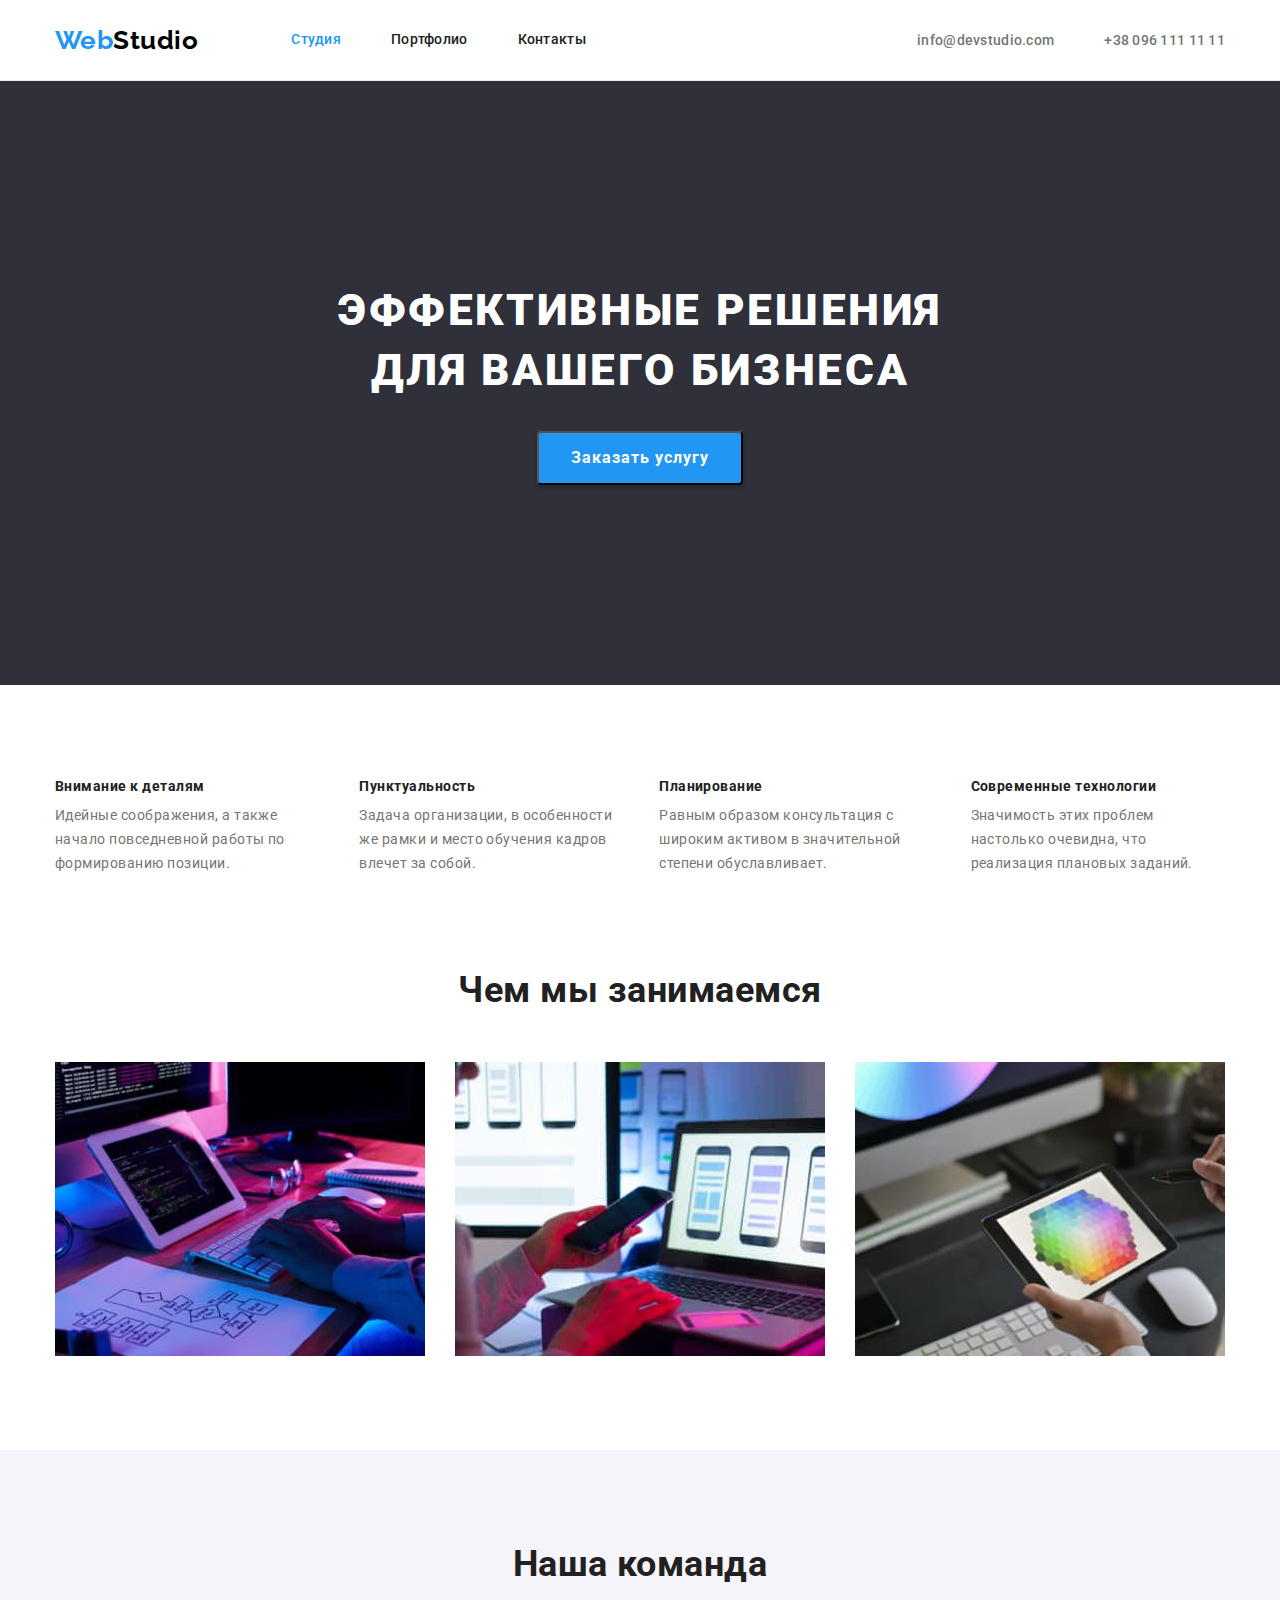
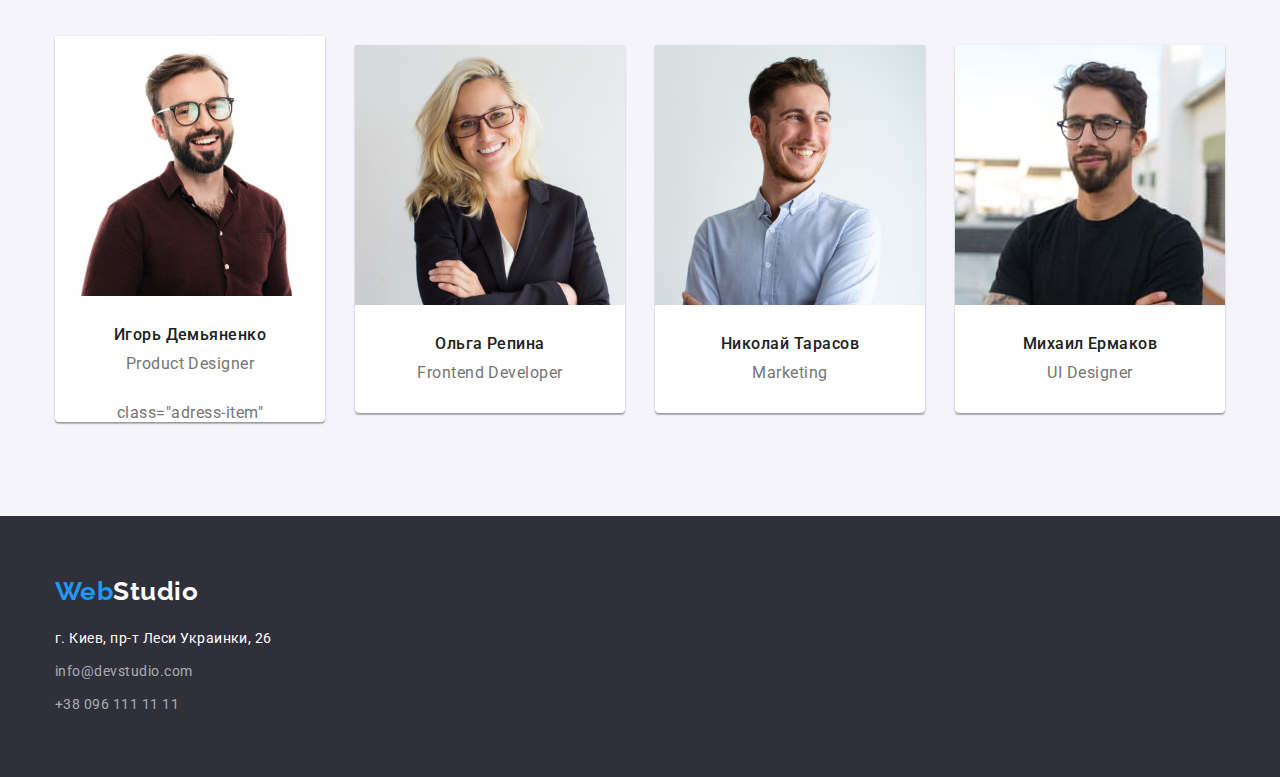
==== index.html @ 7dc01832 "Add files via upload" ====
<!DOCTYPE html>
<html lang="ru">
<head>
    <meta charset="UTF-8">
    <meta http-equiv="X-UA-Compatible" content="IE=edge">
    <meta name="viewport" content="width=device-width, initial-scale=1.0">
    <title>Студия</title>
    <link href="https://fonts.googleapis.com/css2?family=Raleway:wght@700&family=Roboto:wght@400;500;700;900&display=swap"
        rel="stylesheet">
        <link rel="stylesheet" href="https://cdnjs.cloudflare.com/ajax/libs/modern-normalize/1.1.0/modern-normalize.min.css">
         <link rel="stylesheet" href="./css/styles.css">



</head>

<body>
    <!--шапка-->
    <header class="header" >
      <div class="container flexbox">   
        <a href="./index.html" lang="en" class="logo"><span class="logo-first-part">Web</span>Studio</a>
    
        <nav class="navigation">
            <ul class="site-nav ">
                <li class="item" ><a class="site-nav-link current" href="./index.html">Студия</a></li>
                <li class="item" ><a class="site-nav-link" href="./portfolio/portfolio.html">Портфолио</a></li>
                <li class="item" ><a class="site-nav-link" href="">Контакты</a></li>
            </ul>
        </nav>
    
       
            <ul class="auth-nav">
                <li class="item"><a class="auth-nav-link" href="mailto:info@devstudio.com">info@devstudio.com</a></li>
                <li class="item"><a class="auth-nav-link" href="tel:+380961111111">+38 096 111 11 11</a></li>
            </ul>
    </div>
    
    
    </header>
   
    <main>
    <!--1секція-->
<section class="hero">
<div class="container">
<h1 class="hero-title">Эффективные решения для вашего бизнеса</h1>
<button type="button" class="button">Заказать услугу</button>
</div>
</section>

<!--особливості-->
<section class="feature-section section">
    <div class="container">
    <h2 class="section-title visuallyhidden">Особенности</h2>
    <ul class="feature-list">
        <li class="feature-item">
            <h3 class="feature-title">Внимание к деталям</h3>
            <p class="feature-text">Идейные соображения, а также начало повседневной работы по формированию позиции.</p>
        </li>
        <li class="feature-item">
            <h3 class="feature-title">Пунктуальность</h3>
            <p class="feature-text">Задача организации, в особенности же рамки и место обучения кадров влечет за собой.</p>
        </li>
        <li class="feature-item">
            <h3 class="feature-title">Планирование</h3>
            <p class="feature-text">Равным образом консультация с широким активом в значительной степени обуславливает.</p>
        </li>
        <li class="feature-item">
            <h3 class="feature-title">Современные технологии</h3>
            <p class="feature-text">Значимость этих проблем настолько очевидна, что реализация плановых заданий.</p>
        </li>
    </ul>
    </div>
</section>

<!--чим займаємось-->
<section class="section-work section">
    <div class="container">
    <h2 class="section-title">Чем мы занимаемся</h2>
    <ul class="work-list">
        <li class="work-item" ><img width="370"  src="./images/img1.jpg" alt="На столе записка алгоритма,клавиатура и планшет"></li>
        <li class="work-item" ><img width="370" src="./images/img2.jpg" alt="Человек использует сматфон и ноутбук"></li>
        <li class="work-item" ><img width="370" src="./images/img3.jpg" alt="Человек использует планшет на котором размещенна палитра цветов"></li>
    </ul>
    </div>
</section>
<!--наша команда-->
<section class="our-team section">
<div class="container">
    <h2 class="section-title">Наша команда</h2>
    <ul class="team-list">
        <li class="team-item">
            
            <img width="270" src="./images/team1.jpg" alt="Игорь Демьяненко">
           <div class="team-card">
                <h3 class="teammates-name">Игорь Демьяненко</h3>
                <p lang="en" class="teammates-position">Product Designer</p>
           </div> class="adress-item"
        </li>
        <li class="team-item">
           
            <img width="270" src="./images/team2.jpg" alt="Ольга Репина">
            <div class="team-card">
            <h3 class="teammates-name">Ольга Репина</h3>
            <p lang="en" class="teammates-position">Frontend Developer</p>
            </div>
        </li>
        <li class="team-item">
           
            <img width="270" src="./images/team3.jpg" alt="Николай Тарасов">
            <div class="team-card">
            <h3 class="teammates-name">Николай Тарасов</h3>
            <p lang="en" class="teammates-position"> Marketing</p>
            </div>
        </li>
        <li class="team-item">
            
            <img width="270" src="./images/team4.jpg" alt="Михаил Ермаков">
            <div class="team-card">
            <h3 class="teammates-name">Михаил Ермаков</h3>
            <p lang="en" class="teammates-position">UI Designer</p>
            </div> 
        </li>
    </ul>
</div>
</section>
</main>
<!--футер-->
<footer class="footer">
<div class="container footer-container">
    <a href="./index.html" lang="en" class="logo "><span class="logo-first-part">Web</span><span class="logo-second-part">Studio</span></a>
    <address class="footer-address">
        <ul class="feature">
            <li class="address-item"><a class="address-link"  href="https://goo.gl/maps/8gZ2Wu5cqemFH6tR6" target= "_blank" rel="noopener noreferrer">г. Киев, пр-т Леси Украинки, 26</a></li>
            <li class="address-item"><a class="address-nav" href="mailto:info@devstudio.com">info@devstudio.com</a></li>
            <li class="address-item"><a class="address-nav" href="tel:+380961111111">+38 096 111 11 11</a></li>
        </ul>
    </address>
</div>
</footer>

</body>
</html>
---- css/styles.css ----
*,
*::before,
*::after {
  box-sizing: border-box;
}

:root {
  --primary-background-color: #fff;
  --secondary-background-color: #f5f4fa;
  --footer-background-color: #2f303a;
  --primary-text-color: #757575;
  --secondary-text-color: #212121;
  --hover-color: #2196f3;
}

body {
  background-color: var(--primary-background-color);
  font-family: Roboto, sans-serif;
  letter-spacing: 0.03em;
  color: var(--primary-text-color);
}

ul {
  list-style: none;
  padding: 0;
  margin: 0;
}

h1,
h2,
h3,
p {
  margin: 0;
  padding: 0%;
}

a {
  text-decoration: none;
}

img {
  display: block;
  max-width: 100%;
  height: auto;
}

.visuallyhidden {
  border: 0;
  clip: rect(0 0 0 0);
  height: 1px;
  margin: -1px;
  overflow: hidden;
  padding: 0;
  position: absolute;
  width: 1px;
}

.flexbox {
  display: flex;
  align-items: center;
}

/* хедер */

.header {
  border-bottom: 1px solid #ececec;
}

/* logo */
.logo {
  font-family: Raleway, sans-serif;
  color: #000000;
  font-weight: 700;
  font-size: 26px;
  line-height: 1.19;
  /* display: inline-block; */
}

.logo-item {
  margin-right: 93px;
}

.logo-first-part {
  color: #2196f3;
}
/*site nav */

.navigation {
  margin-left: 93px;
}

.site-nav {
  display: flex;
}

.site-nav > .item:not(:last-child) {
  margin-right: 50px;
}

.site-nav-link {
  color: var(--secondary-text-color);
  font-weight: 500;
  font-size: 14px;
  line-height: 1.14;
  letter-spacing: 0.02em;
  padding-top: 32px;
  padding-bottom: 32px;
  display: block;
}
.site-nav-link:hover,
.site-nav-link:focus {
  color: var(--hover-color);
}

/* AUTH NAV */

.auth-nav {
  display: flex;
  margin-left: auto;
}

.auth-nav-link:hover,
.auth-nav-link:focus {
  color: var(--hover-color);
}

.auth-nav-link {
  color: #757575;
  font-size: 14px;
  line-height: 1.14;
  font-weight: 500;
  letter-spacing: 0.02em;
}

.auth-nav > .item:not(:first-child) {
  margin-left: 50px;
}
.current {
  color: var(--hover-color);
}

.container {
  width: 1200px;
  padding: 0 15px;
  margin: 0 auto;
}

/* main */

/* HERO */

.hero {
  background-color: #2f303a;
  text-align: center;
  padding-top: 200px;
  padding-bottom: 200px;
}

.hero-title {
  font-weight: 900;
  font-size: 44px;
  line-height: 1.36;
  letter-spacing: 0.06em;
  color: #ffffff;
  margin-bottom: 30px;
  text-align: center;
  width: 696px;
  text-transform: uppercase;
  margin-right: auto;
  margin-left: auto;
}

.button {
  display: inline-block;
  font-family: inherit;
  font-weight: 700;
  font-size: 16px;
  line-height: 1.87;
  letter-spacing: 0.06em;

  color: #ffffff;
  background-color: #2196f3;
  box-shadow: 0px 4px 4px rgba(0, 0, 0, 0.15);
  min-width: 200px;
  padding: 10px 32px;
  border-radius: 4px;
}

/* feature */

.feature-list {
  display: flex;
  align-items: center;
}

.section {
  padding-top: 94px;
  padding-bottom: 94px;
}

.feature-item:not(:first-child) {
  margin-left: 30px;
}

.feature-title {
  color: var(--secondary-text-color);
  font-weight: 700;
  font-size: 14px;
  line-height: 1.14;
  margin-bottom: 10px;
}

.feature-text {
  font-size: 14px;
  line-height: 1.71;
}

/* WORK */

.work-list {
  display: flex;
  align-items: center;
}

.work-item:not(:first-child) {
  margin-left: 30px;
}

.section-title {
  font-weight: 700;
  font-size: 36px;
  line-height: 1.16;
  text-align: center;
  color: var(--secondary-text-color);
  margin-bottom: 50px;
}

.section-work.section {
  padding-top: 0;
}

/* OUR TEAM */

.team-list {
  display: flex;
  align-items: center;
}

.team-item {
  background-color: var(--primary-background-color);
  text-align: center;
  box-shadow: 0px 1px 3px rgba(0, 0, 0, 0.12), 0px 1px 1px rgba(0, 0, 0, 0.14),
    0px 2px 1px rgba(0, 0, 0, 0.2);
  border-radius: 0px 0px 4px 4px;
}

.team-item:not(:first-child) {
  margin-left: 30px;
}

.teammates-name {
  font-weight: 500;
  font-size: 16px;
  line-height: 1.18;
  color: var(--secondary-text-color);

  margin-bottom: 10px;
}

.our-team {
  background-color: var(--secondary-background-color);
}

.teammates-position {
  font-size: 16px;
  line-height: 1.18;
}

.team-card {
  padding-top: 30px;
  padding-bottom: 30px;
}

/* footer */
.footer {
  background-color: #2f303a;
  padding-top: 60px;
  padding-bottom: 60px;
}

.logo-second-part {
  color: white;
}

.footer-address {
  margin-top: 20px;
}

.address-link {
  font-style: normal;
  font-size: 14px;
  line-height: 1.71;
  color: #ffffff;
}
.address-link:focus,
.address-link:hover {
  color: var(--hover-color);
}

.address-nav {
  font-style: normal;
  font-size: 14px;
  line-height: 1.71;
  color: rgba(255, 255, 255, 0.6);
}

.address-nav:focus,
.address-nav:hover {
  color: var(--hover-color);
}

.address-item:not(:last-child) {
  margin-bottom: 9px;
}

/* portfolio */

.portfolio-list {
  display: flex;
  align-items: center;
  justify-content: center;
  margin-bottom: 50px;
}

.portfolio-button {
  display: inline-block;
  font-family: inherit;
  cursor: pointer;
  font-weight: 500;
  font-size: 16px;
  line-height: 1.62;
  color: var(--secondary-text-color);
  background: #f5f4fa;
  padding: 6px 22px;
  border-radius: 4px;
  border: transparent;
}

.portfolio-button:focus,
.portfolio-button:hover {
  background: #2196f3;
  color: #ffffff;
}

.button-item:not(:first-child) {
  margin-left: 8px;
}

.project-name {
  color: var(--secondary-text-color);
  font-weight: 700;
  font-size: 18px;
  line-height: 2;
  letter-spacing: 0.06em;
  margin-bottom: 4px;
}

.project-description {
  font-size: 16px;
  line-height: 1.87;
}

.gallery {
  display: flex;
  flex-wrap: wrap;
  /* margin-right: -30px;
  margin-bottom: -30px; */
}

.gallery-item {
  margin-right: 30px;
  margin-bottom: 30px;
}

.gallery-item:nth-child(3n + 3) {
  margin-right: 0;
}

.gallery-item:nth-last-child(-n + 3) {
  margin-bottom: 0;
}

.border-item {
  border: 1px solid #eeeeee;
  border-top: transparent;
  padding: 20px 24px;
}
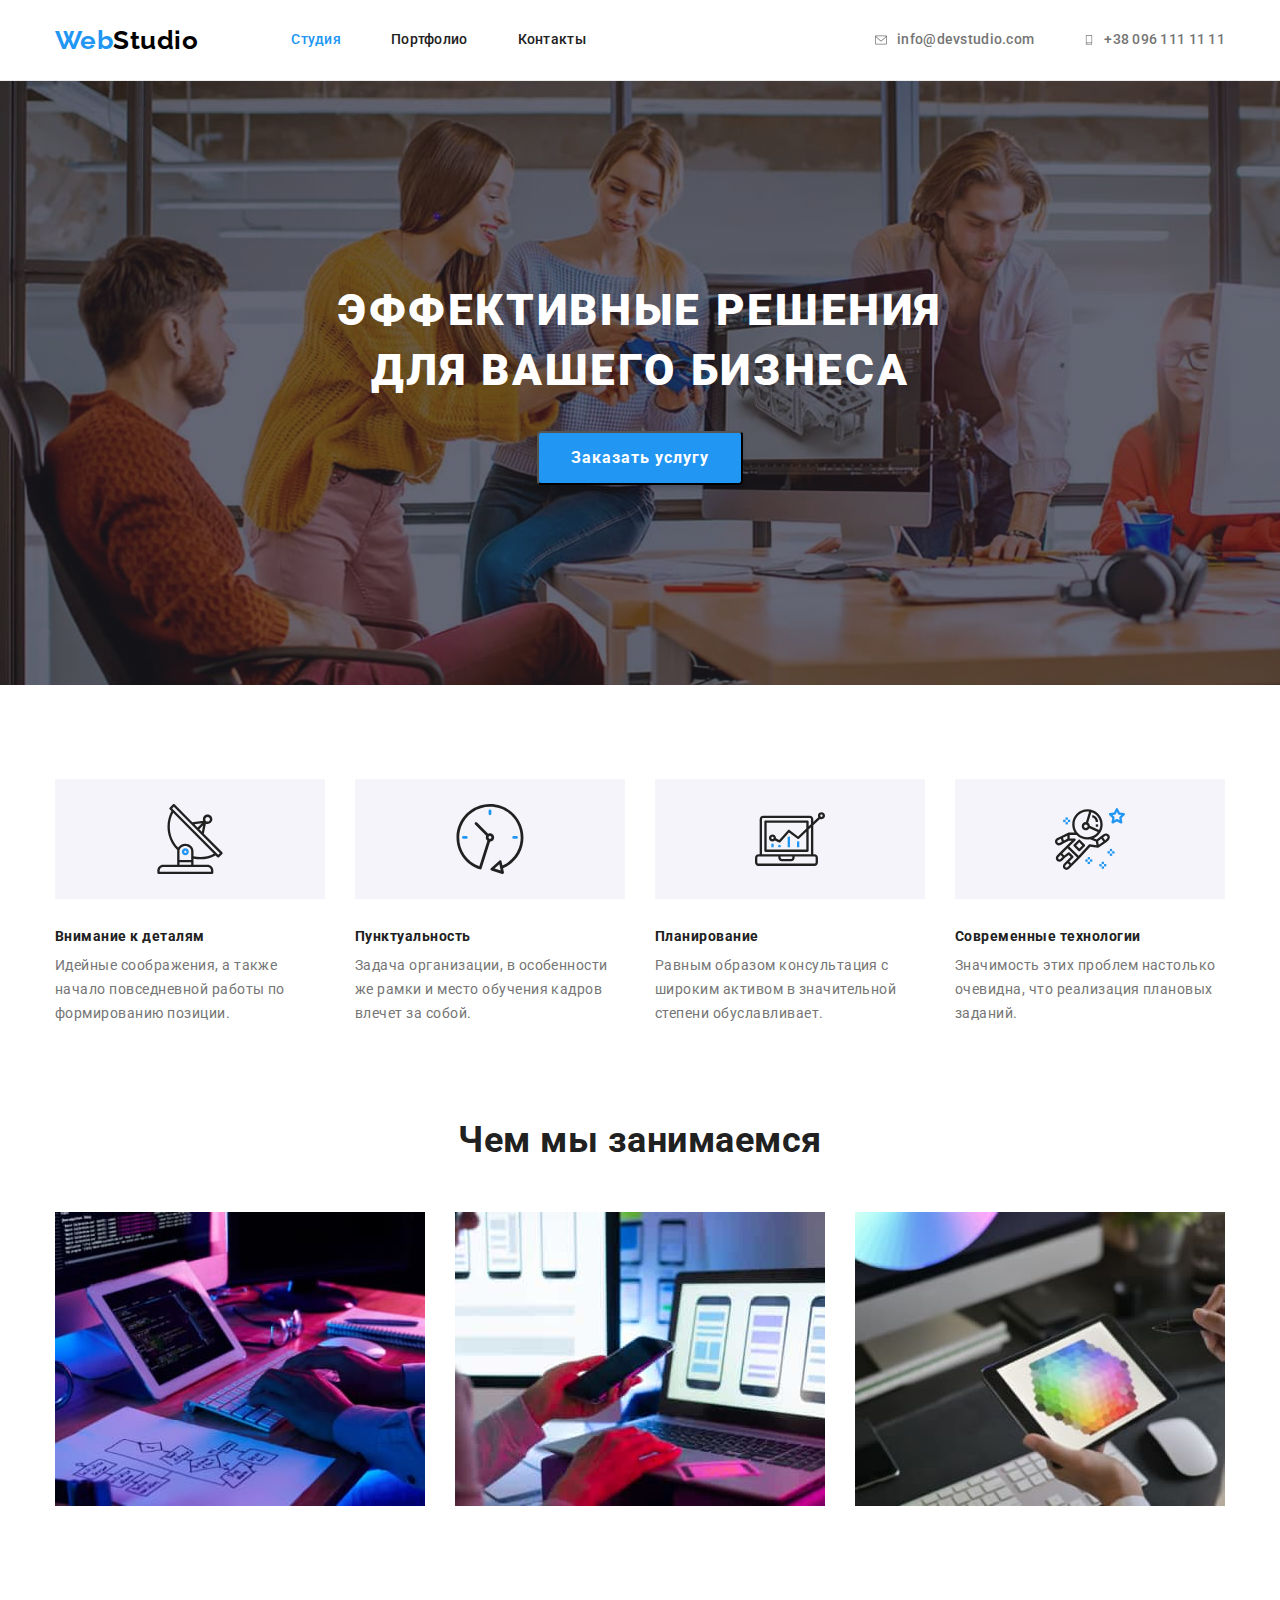
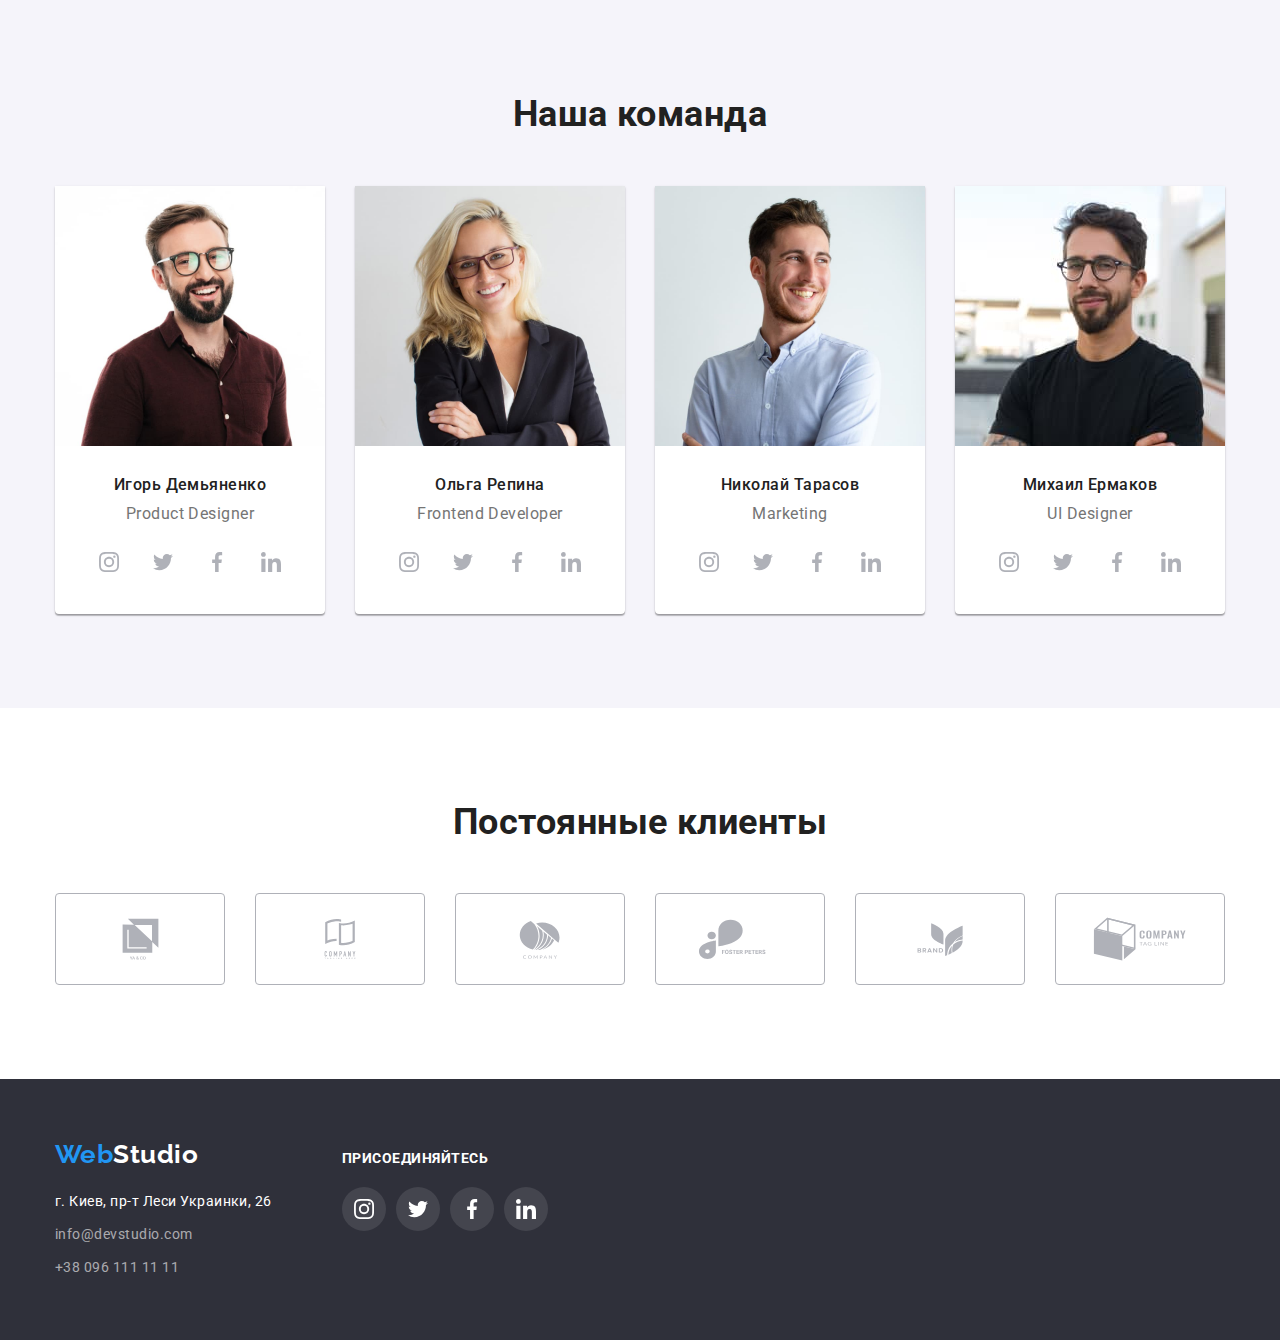
==== commit aee60318: "Finish" ====
--- a/index.html
+++ b/index.html
@@ -30,8 +30,12 @@
     
        
             <ul class="auth-nav">
-                <li class="item"><a class="auth-nav-link" href="mailto:info@devstudio.com">info@devstudio.com</a></li>
-                <li class="item"><a class="auth-nav-link" href="tel:+380961111111">+38 096 111 11 11</a></li>
+                <li class="item auth-nav-item"><a class="auth-nav-link" href="mailto:info@devstudio.com"><svg class="envelope" width="12" height="16">
+                    <use href="./images/icons.svg#icon-envelope"></use>
+                </svg> info@devstudio.com</a></li>
+                <li class="item auth-nav-item"><a class="auth-nav-link" href="tel:+380961111111"><svg class="smartphone" width="10" height="16">
+                    <use href="./images/icons.svg#icon-smartphone"></use>
+                </svg> +38 096 111 11 11</a></li>
             </ul>
     </div>
     
@@ -53,18 +57,38 @@
     <h2 class="section-title visuallyhidden">Особенности</h2>
     <ul class="feature-list">
         <li class="feature-item">
+            <div class="feature-thumb">
+                <svg width="70" height="70">
+                    <use href="./images/icons.svg#icon-antenna"></use>
+                </svg>
+            </div>
             <h3 class="feature-title">Внимание к деталям</h3>
             <p class="feature-text">Идейные соображения, а также начало повседневной работы по формированию позиции.</p>
         </li>
         <li class="feature-item">
+            <div class="feature-thumb">
+                <svg width="70" height="70">
+                    <use href="./images/icons.svg#icon-clock"></use>
+                </svg>
+            </div>
             <h3 class="feature-title">Пунктуальность</h3>
             <p class="feature-text">Задача организации, в особенности же рамки и место обучения кадров влечет за собой.</p>
         </li>
         <li class="feature-item">
+            <div class="feature-thumb">
+                <svg width="70" height="70">
+                    <use href="./images/icons.svg#icon-diagram"></use>
+                </svg>
+            </div>
             <h3 class="feature-title">Планирование</h3>
             <p class="feature-text">Равным образом консультация с широким активом в значительной степени обуславливает.</p>
         </li>
         <li class="feature-item">
+            <div class="feature-thumb">
+                <svg width="70" height="70">
+                    <use href="./images/icons.svg#icon-astronaut"></use>
+                </svg>
+            </div>
             <h3 class="feature-title">Современные технологии</h3>
             <p class="feature-text">Значимость этих проблем настолько очевидна, что реализация плановых заданий.</p>
         </li>
@@ -89,12 +113,25 @@
     <h2 class="section-title">Наша команда</h2>
     <ul class="team-list">
         <li class="team-item">
-            
             <img width="270" src="./images/team1.jpg" alt="Игорь Демьяненко">
            <div class="team-card">
                 <h3 class="teammates-name">Игорь Демьяненко</h3>
                 <p lang="en" class="teammates-position">Product Designer</p>
-           </div> class="adress-item"
+                <ul class="teammates-list">
+                    <li class="teammates-item"><a class="teammates-link" href=""><svg class="social-icons" widt="20" height="20">
+                        <use href="./images/icons.svg#icon-instagram"></use>
+                    </svg></a></li>
+                    <li class="teammates-item"><a class="teammates-link" href=""><svg class="social-icons" widt="20" height="20">
+                    <use href="./images/icons.svg#icon-twitter"></use>
+                     </svg></a></li>
+                    <li class="teammates-item"><a class="teammates-link" href=""><svg class="social-icons" widt="20" height="20">
+                     <use href="./images/icons.svg#icon-facebook"></use>
+                    </svg></a></li>
+                    <li class="teammates-item"><a class="teammates-link" href=""><svg class="social-icons" widt="20" height="20">
+                                <use href="./images/icons.svg#icon-linkedin"></use>
+                            </svg></a></li>
+                </ul>
+           </div> 
         </li>
         <li class="team-item">
            
@@ -102,6 +139,20 @@
             <div class="team-card">
             <h3 class="teammates-name">Ольга Репина</h3>
             <p lang="en" class="teammates-position">Frontend Developer</p>
+            <ul class="teammates-list">
+                <li class="teammates-item"><a class="teammates-link" href=""><svg class="social-icons" widt="20" height="20">
+                            <use href="./images/icons.svg#icon-instagram"></use>
+                        </svg></a></li>
+                <li class="teammates-item"><a class="teammates-link" href=""><svg class="social-icons" widt="20" height="20">
+                            <use href="./images/icons.svg#icon-twitter"></use>
+                        </svg></a></li>
+                <li class="teammates-item"><a class="teammates-link" href=""><svg class="social-icons" widt="20" height="20">
+                            <use href="./images/icons.svg#icon-facebook"></use>
+                        </svg></a></li>
+                <li class="teammates-item"><a class="teammates-link" href=""><svg class="social-icons" widt="20" height="20">
+                            <use href="./images/icons.svg#icon-linkedin"></use>
+                        </svg></a></li>
+            </ul>
             </div>
         </li>
         <li class="team-item">
@@ -110,31 +161,126 @@
             <div class="team-card">
             <h3 class="teammates-name">Николай Тарасов</h3>
             <p lang="en" class="teammates-position"> Marketing</p>
-            </div>
-        </li>
-        <li class="team-item">
-            
+            <ul class="teammates-list">
+                <li class="teammates-item"><a class="teammates-link" href=""><svg class="social-icons" widt="20" height="20">
+                            <use href="./images/icons.svg#icon-instagram"></use>
+                        </svg></a></li>
+                <li class="teammates-item"><a class="teammates-link" href=""><svg class="social-icons" widt="20" height="20">
+                            <use href="./images/icons.svg#icon-twitter"></use>
+                        </svg></a></li>
+                <li class="teammates-item"><a class="teammates-link" href=""><svg class="social-icons" widt="20" height="20">
+                            <use href="./images/icons.svg#icon-facebook"></use>
+                        </svg></a></li>
+                <li class="teammates-item"><a class="teammates-link" href=""><svg class="social-icons" widt="20" height="20">
+                            <use href="./images/icons.svg#icon-linkedin"></use>
+                        </svg></a></li>
+            </ul>
+            </div>
+        </li>
+        <li class="team-item">
             <img width="270" src="./images/team4.jpg" alt="Михаил Ермаков">
             <div class="team-card">
             <h3 class="teammates-name">Михаил Ермаков</h3>
             <p lang="en" class="teammates-position">UI Designer</p>
+            <ul class="teammates-list">
+                <li class="teammates-item"><a class="teammates-link" href=""><svg class="social-icons" widt="20" height="20">
+                            <use href="./images/icons.svg#icon-instagram"></use>
+                        </svg></a></li>
+                <li class="teammates-item"><a class="teammates-link" href=""><svg class="social-icons" widt="20" height="20">
+                            <use href="./images/icons.svg#icon-twitter"></use>
+                        </svg></a></li>
+                <li class="teammates-item"><a class="teammates-link" href=""><svg class="social-icons" widt="20" height="20">
+                            <use href="./images/icons.svg#icon-facebook"></use>
+                        </svg></a></li>
+                <li class="teammates-item"><a class="teammates-link" href=""><svg class="social-icons" widt="20" height="20">
+                            <use href="./images/icons.svg#icon-linkedin"></use>
+                        </svg></a></li>
+            </ul>
             </div> 
         </li>
     </ul>
 </div>
+</section>
+<!-- our clients -->
+<section class="section">
+    <div class="container"> 
+        <h2 class="section-title">Постоянные клиенты</h2>
+    <ul class="clients-list">
+        <li class="clients-item"> <a href="" class="clients-link"> 
+        <svg class="clients-icon" width="41" height="46.7">
+            <use href="./images/icons.svg#icon-client1"></use>
+        </svg> </a></li>
+        <li class="clients-item"> <a href="" class="clients-link">
+             <svg class="clients-icon" width="40" height="52">
+            <use href="./images/icons.svg#icon-client2"></use>
+        </svg>
+        </a></li>
+        <li class="clients-item"> <a href="" class="clients-link">
+             <svg class="clients-icon" width="43.46" height="41.18">
+            <use href="./images/icons.svg#icon-client3"></use>
+        </svg>
+        </a></li>
+        <li class="clients-item"> <a href="" class="clients-link">
+             <svg class="clients-icon" width="84.44" height="40.62">
+            <use href="./images/icons.svg#icon-client4"></use>
+        </svg>
+        </a></li>
+        <li class="clients-item"> <a href="" class="clients-link">
+             <svg class="clients-icon" width="62.54" height="45.43">
+            <use href="./images/icons.svg#icon-client5"></use>
+        </svg>
+        </a></li>
+        <li class="clients-item"> <a href="" class="clients-link">
+             <svg class="clients-icon" width="93.79" height="43.93">
+            <use href="./images/icons.svg#icon-client6"></use>
+        </svg>
+        </a></li>
+    </ul>
+</div>
+
 </section>
 </main>
 <!--футер-->
 <footer class="footer">
 <div class="container footer-container">
-    <a href="./index.html" lang="en" class="logo "><span class="logo-first-part">Web</span><span class="logo-second-part">Studio</span></a>
-    <address class="footer-address">
-        <ul class="feature">
-            <li class="address-item"><a class="address-link"  href="https://goo.gl/maps/8gZ2Wu5cqemFH6tR6" target= "_blank" rel="noopener noreferrer">г. Киев, пр-т Леси Украинки, 26</a></li>
-            <li class="address-item"><a class="address-nav" href="mailto:info@devstudio.com">info@devstudio.com</a></li>
-            <li class="address-item"><a class="address-nav" href="tel:+380961111111">+38 096 111 11 11</a></li>
+    <div>
+        <a href="./index.html" lang="en" class="logo "><span class="logo-first-part">Web</span><span
+                class="logo-second-part">Studio</span></a>
+        <address class="footer-address">
+            <ul class="feature">
+                <li class="address-item"><a class="address-link" href="https://goo.gl/maps/8gZ2Wu5cqemFH6tR6" target="_blank"
+                        rel="noopener noreferrer">г. Киев, пр-т Леси Украинки, 26</a></li>
+                <li class="address-item"><a class="address-nav" href="mailto:info@devstudio.com">info@devstudio.com</a></li>
+                <li class="address-item"><a class="address-nav" href="tel:+380961111111">+38 096 111 11 11</a></li>
+            </ul>
+        </address>
+    </div>
+    <div class="join-us">
+        <h4 class="join-us-title">Присоединяйтесь</h4>
+        <ul class="join-us-list">
+            <li class="join-us-item"><a class="join-us-link" href="">
+                <svg class="footer-icon" width="20" height="20px">
+                    <use href="./images/icons.svg#icon-instagram"></use>
+                </svg>
+            </a></li>
+            <li class="join-us-item"><a class="join-us-link" href="">
+                <svg class="footer-icon" width="20" height="20px">
+                    <use href="./images/icons.svg#icon-twitter"></use>
+                </svg>
+            </a></li>
+            <li class="join-us-item"><a class="join-us-link" href="">
+                <svg class="footer-icon" width="20" height="20px">
+                    <use href="./images/icons.svg#icon-facebook"></use>
+                </svg>
+            </a></li>
+            <li class="join-us-item"><a class="join-us-link" href="">
+                <svg class="footer-icon" width="20" height="20px">
+                    <use href="./images/icons.svg#icon-linkedin"></use>
+                </svg>
+            </a></li>
         </ul>
-    </address>
+    </div>
+
 </div>
 </footer>
 
--- a/css/styles.css
+++ b/css/styles.css
@@ -130,6 +130,7 @@
   line-height: 1.14;
   font-weight: 500;
   letter-spacing: 0.02em;
+  display: flex;
 }
 
 .auth-nav > .item:not(:first-child) {
@@ -139,6 +140,15 @@
   color: var(--hover-color);
 }
 
+.auth-nav-item {
+  color: #757575;
+}
+
+.envelope,
+.smartphone {
+  margin-right: 10px;
+  fill: currentColor;
+}
 .container {
   width: 1200px;
   padding: 0 15px;
@@ -154,6 +164,16 @@
   text-align: center;
   padding-top: 200px;
   padding-bottom: 200px;
+  background-image: linear-gradient(
+      rgba(47, 48, 58, 0.4),
+      rgba(47, 48, 58, 0.4)
+    ),
+    url(../images/hero_bg.jpg);
+  background-repeat: no-repeat;
+  background-size: cover;
+  max-width: 1600px;
+  margin-right: auto;
+  margin-left: auto;
 }
 
 .hero-title {
@@ -215,6 +235,16 @@
   line-height: 1.71;
 }
 
+.feature-thumb {
+  background-color: #f5f4fa;
+  width: 270px;
+  height: 120px;
+  margin-bottom: 30px;
+  display: flex;
+  align-items: center;
+  justify-content: center;
+}
+
 /* WORK */
 
 .work-list {
@@ -274,6 +304,7 @@
 .teammates-position {
   font-size: 16px;
   line-height: 1.18;
+  margin-bottom: 16px;
 }
 
 .team-card {
@@ -281,7 +312,83 @@
   padding-bottom: 30px;
 }
 
+.teammates-list {
+  display: flex;
+  margin-left: 32px;
+  margin-right: 32px;
+}
+
+.teammates-item {
+  width: 44px;
+  height: 44px;
+}
+
+.teammates-item + .teammates-item {
+  margin-left: 10px;
+}
+
+.teammates-link {
+  height: 100%;
+  width: 100%;
+  display: flex;
+  align-items: center;
+  color: #afb1b8;
+}
+
+.teammates-link:focus,
+.teammates-link:hover {
+  color: #ffffff;
+  background-color: #2196f3;
+  border-radius: 50%;
+  filter: drop-shadow(0px 4px 4px rgba(0, 0, 0, 0.25))
+    drop-shadow(0px 4px 4px rgba(0, 0, 0, 0.25));
+}
+
+.social-icons {
+  fill: currentColor;
+}
+
+/* CLIENTS */
+.clients-list {
+  display: flex;
+}
+
+.clients-item {
+  width: 170px;
+  height: 92px;
+  border: 1px solid #afb1b8;
+  border-radius: 4px;
+}
+
+.clients-item + .clients-item {
+  margin-left: 30px;
+}
+
+.clients-link:hover,
+.clients-link:focus {
+  color: var(--hover-color);
+  border: 1px solid #2196f3;
+}
+
+.clients-link {
+  width: 100%;
+  height: 100%;
+  align-items: center;
+  justify-content: center;
+  display: flex;
+  color: #afb1b8;
+}
+
+.clients-icon {
+  fill: currentColor;
+}
+
 /* footer */
+
+.footer-container {
+  display: flex;
+}
+
 .footer {
   background-color: #2f303a;
   padding-top: 60px;
@@ -321,6 +428,55 @@
 
 .address-item:not(:last-child) {
   margin-bottom: 9px;
+}
+
+/* JOIN US */
+
+.join-us {
+  margin-left: 70px;
+}
+
+.join-us-list {
+  display: flex;
+}
+
+.join-us-item {
+  width: 44px;
+  height: 44px;
+  display: flex;
+}
+
+.join-us-item + .join-us-item {
+  margin-left: 10px;
+}
+
+.join-us-link {
+  width: 100%;
+  height: 100%;
+  border-radius: 50%;
+  background: rgba(255, 255, 255, 0.1);
+  display: flex;
+  align-items: center;
+  justify-content: center;
+}
+
+.join-us-link:hover,
+.join-us-link:focus {
+  background-color: var(--hover-color);
+}
+
+.join-us-title {
+  color: #ffffff;
+  font-weight: bold;
+  font-size: 14px;
+  line-height: 1.14;
+  text-transform: uppercase;
+  margin-bottom: 20px;
+  margin-top: 12px;
+}
+
+.footer-icon {
+  fill: #ffffff;
 }
 
 /* portfolio */
@@ -350,6 +506,8 @@
 .portfolio-button:hover {
   background: #2196f3;
   color: #ffffff;
+  box-shadow: 0px 3px 1px rgba(0, 0, 0, 0.1), 0px 1px 2px rgba(0, 0, 0, 0.08),
+    0px 2px 2px rgba(0, 0, 0, 0.12);
 }
 
 .button-item:not(:first-child) {
@@ -380,6 +538,7 @@
 .gallery-item {
   margin-right: 30px;
   margin-bottom: 30px;
+  max-width: 370px;
 }
 
 .gallery-item:nth-child(3n + 3) {
@@ -390,8 +549,15 @@
   margin-bottom: 0;
 }
 
-.border-item {
+.description-item {
+  padding: 20px 24px;
   border: 1px solid #eeeeee;
   border-top: transparent;
-  padding: 20px 24px;
-}
+}
+
+.border-item:hover,
+.border-item:focus {
+  border: 1px solid #eeeeee;
+  box-shadow: 0px 1px 1px rgba(0, 0, 0, 0.12), 0px 4px 4px rgba(0, 0, 0, 0.06),
+    1px 4px 6px rgba(0, 0, 0, 0.16);
+}
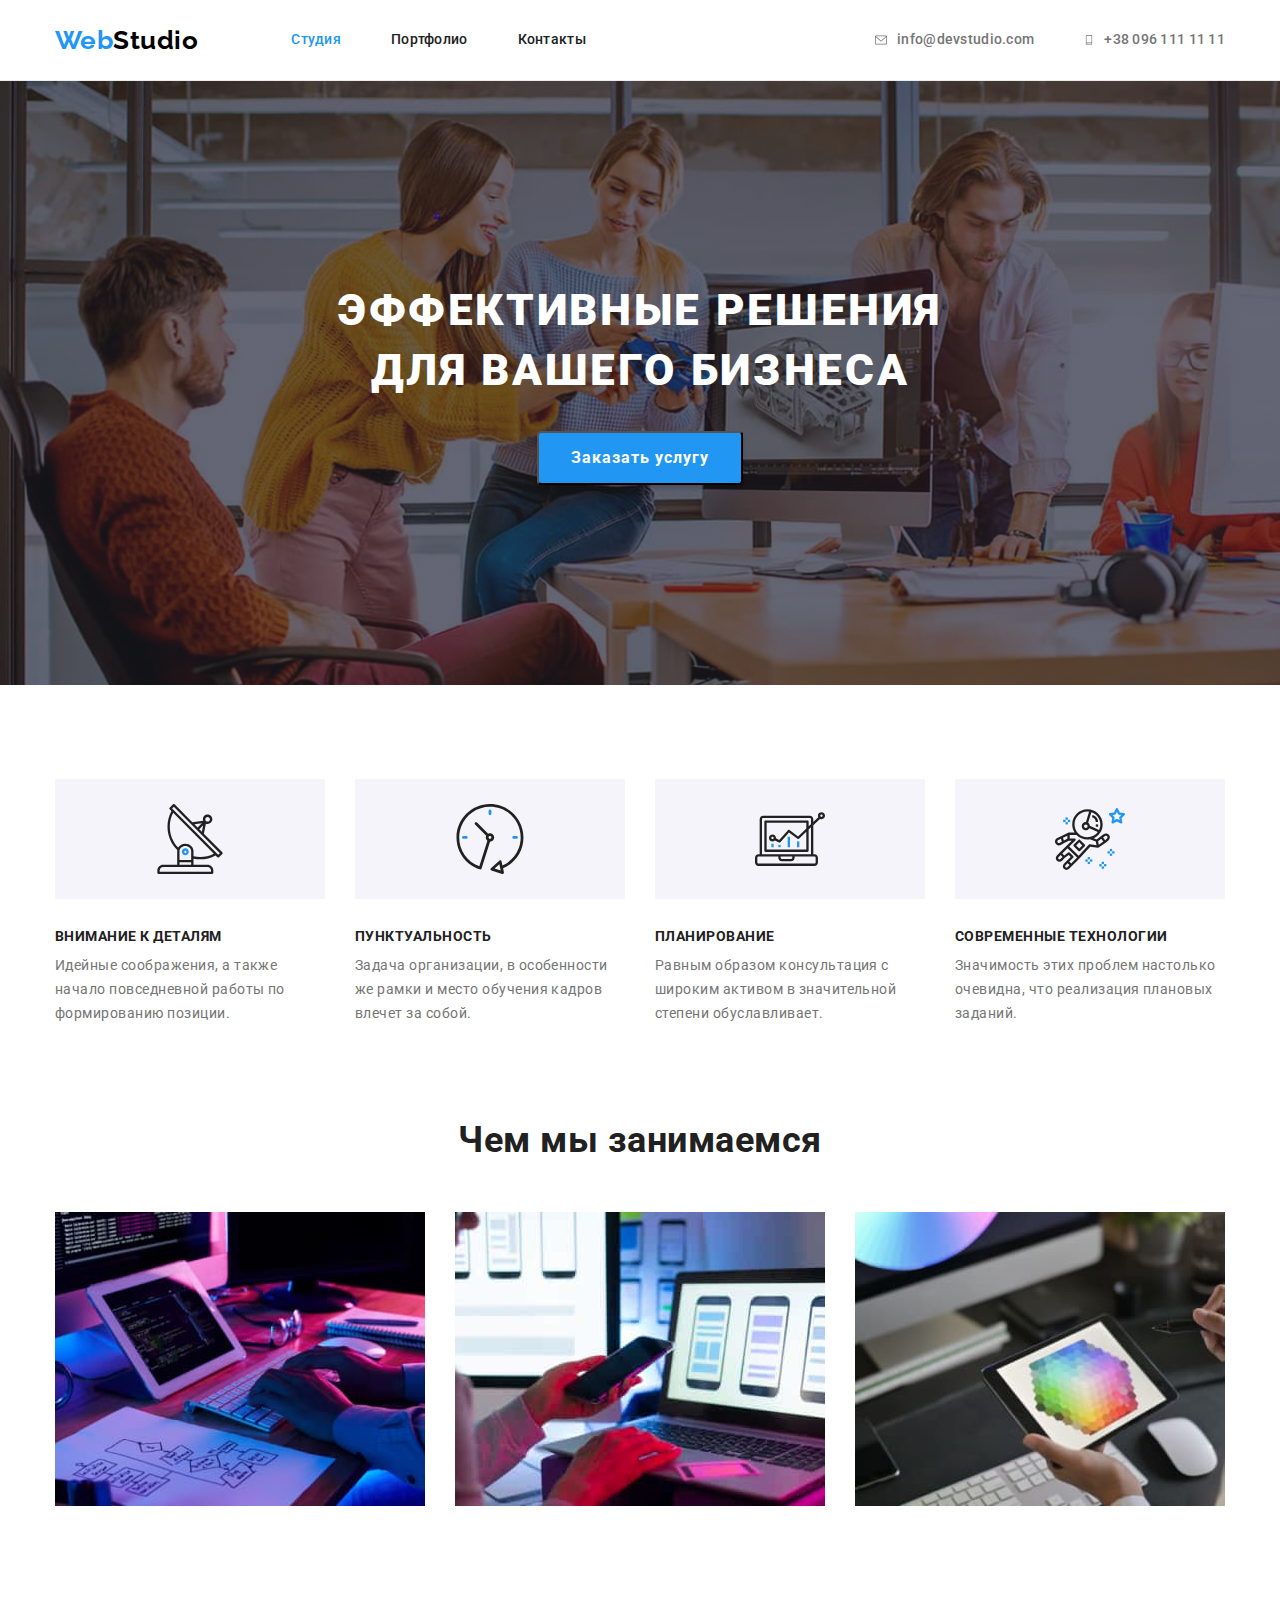
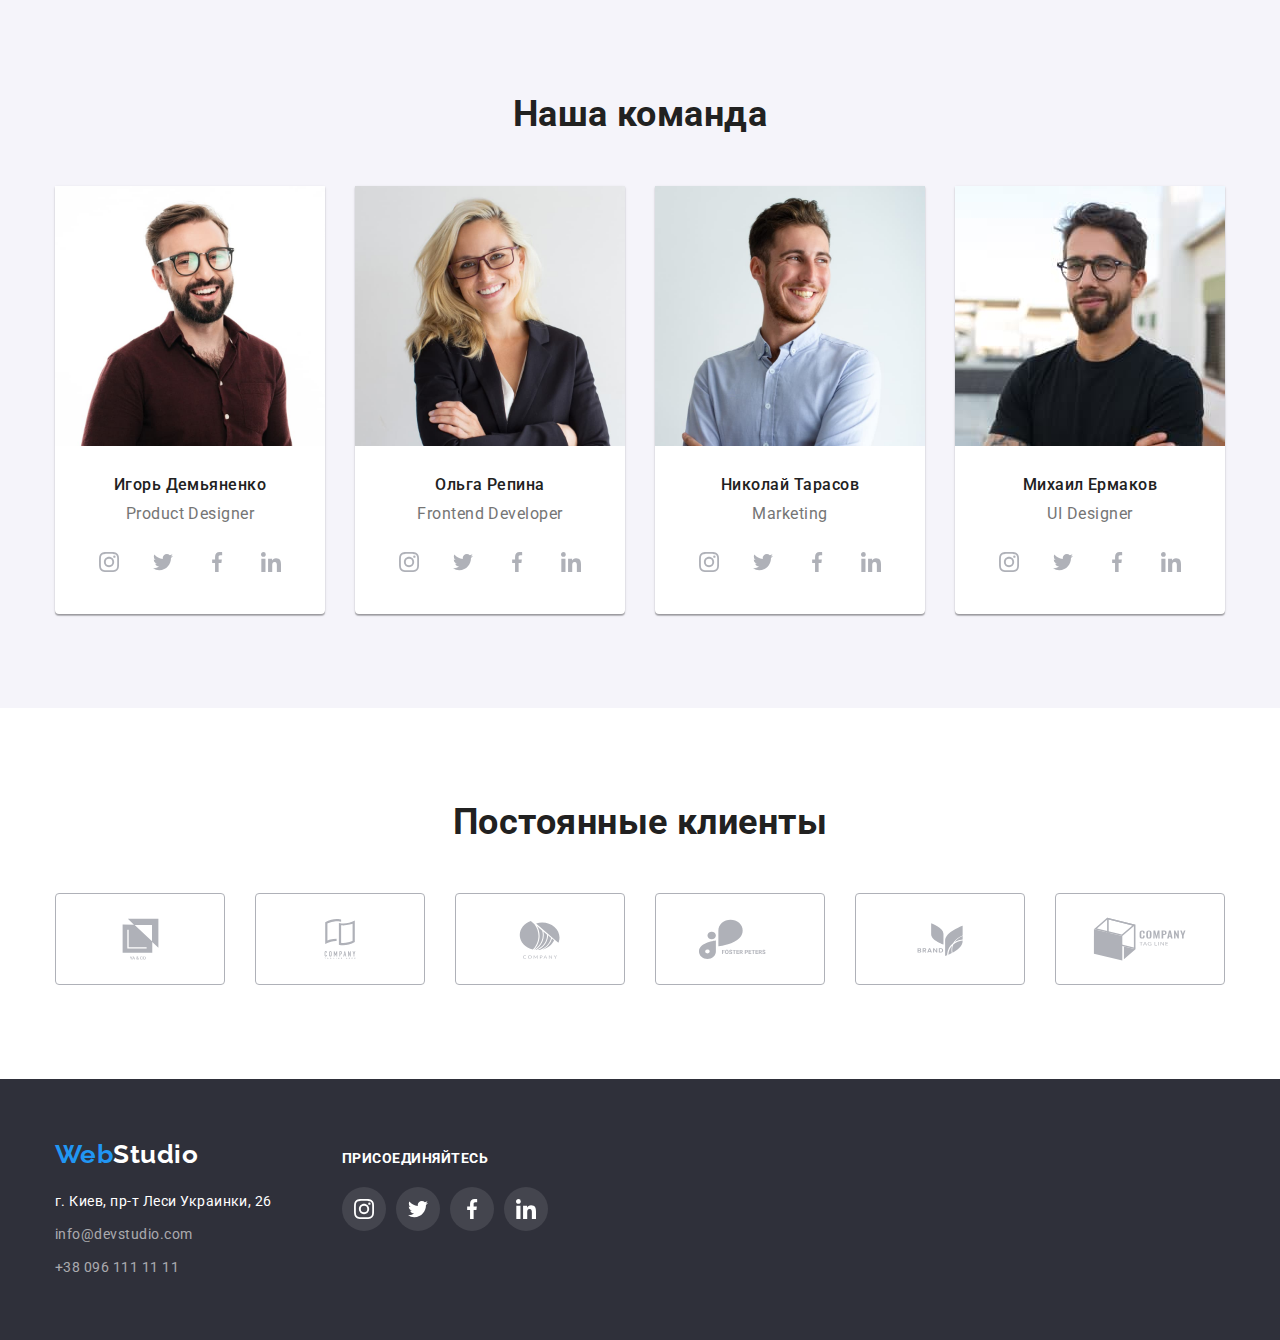
==== commit e60bd415: "test" ====
--- a/index.html
+++ b/index.html
@@ -118,16 +118,16 @@
                 <h3 class="teammates-name">Игорь Демьяненко</h3>
                 <p lang="en" class="teammates-position">Product Designer</p>
                 <ul class="teammates-list">
-                    <li class="teammates-item"><a class="teammates-link" href=""><svg class="social-icons" widt="20" height="20">
+                    <li class="teammates-item"><a class="teammates-link" href=""><svg class="social-icons" width="20" height="20">
                         <use href="./images/icons.svg#icon-instagram"></use>
                     </svg></a></li>
-                    <li class="teammates-item"><a class="teammates-link" href=""><svg class="social-icons" widt="20" height="20">
+                    <li class="teammates-item"><a class="teammates-link" href=""><svg class="social-icons" width="20" height="20">
                     <use href="./images/icons.svg#icon-twitter"></use>
                      </svg></a></li>
-                    <li class="teammates-item"><a class="teammates-link" href=""><svg class="social-icons" widt="20" height="20">
+                    <li class="teammates-item"><a class="teammates-link" href=""><svg class="social-icons" width="20" height="20">
                      <use href="./images/icons.svg#icon-facebook"></use>
                     </svg></a></li>
-                    <li class="teammates-item"><a class="teammates-link" href=""><svg class="social-icons" widt="20" height="20">
+                    <li class="teammates-item"><a class="teammates-link" href=""><svg class="social-icons" width="20" height="20">
                                 <use href="./images/icons.svg#icon-linkedin"></use>
                             </svg></a></li>
                 </ul>
@@ -140,16 +140,16 @@
             <h3 class="teammates-name">Ольга Репина</h3>
             <p lang="en" class="teammates-position">Frontend Developer</p>
             <ul class="teammates-list">
-                <li class="teammates-item"><a class="teammates-link" href=""><svg class="social-icons" widt="20" height="20">
+                <li class="teammates-item"><a class="teammates-link" href=""><svg class="social-icons" width="20" height="20">
                             <use href="./images/icons.svg#icon-instagram"></use>
                         </svg></a></li>
-                <li class="teammates-item"><a class="teammates-link" href=""><svg class="social-icons" widt="20" height="20">
+                <li class="teammates-item"><a class="teammates-link" href=""><svg class="social-icons" width="20" height="20">
                             <use href="./images/icons.svg#icon-twitter"></use>
                         </svg></a></li>
-                <li class="teammates-item"><a class="teammates-link" href=""><svg class="social-icons" widt="20" height="20">
+                <li class="teammates-item"><a class="teammates-link" href=""><svg class="social-icons" width="20" height="20">
                             <use href="./images/icons.svg#icon-facebook"></use>
                         </svg></a></li>
-                <li class="teammates-item"><a class="teammates-link" href=""><svg class="social-icons" widt="20" height="20">
+                <li class="teammates-item"><a class="teammates-link" href=""><svg class="social-icons" width="20" height="20">
                             <use href="./images/icons.svg#icon-linkedin"></use>
                         </svg></a></li>
             </ul>
@@ -162,16 +162,16 @@
             <h3 class="teammates-name">Николай Тарасов</h3>
             <p lang="en" class="teammates-position"> Marketing</p>
             <ul class="teammates-list">
-                <li class="teammates-item"><a class="teammates-link" href=""><svg class="social-icons" widt="20" height="20">
+                <li class="teammates-item"><a class="teammates-link" href=""><svg class="social-icons" width="20" height="20">
                             <use href="./images/icons.svg#icon-instagram"></use>
                         </svg></a></li>
-                <li class="teammates-item"><a class="teammates-link" href=""><svg class="social-icons" widt="20" height="20">
+                <li class="teammates-item"><a class="teammates-link" href=""><svg class="social-icons" width="20" height="20">
                             <use href="./images/icons.svg#icon-twitter"></use>
                         </svg></a></li>
-                <li class="teammates-item"><a class="teammates-link" href=""><svg class="social-icons" widt="20" height="20">
+                <li class="teammates-item"><a class="teammates-link" href=""><svg class="social-icons" width="20" height="20">
                             <use href="./images/icons.svg#icon-facebook"></use>
                         </svg></a></li>
-                <li class="teammates-item"><a class="teammates-link" href=""><svg class="social-icons" widt="20" height="20">
+                <li class="teammates-item"><a class="teammates-link" href=""><svg class="social-icons" width="20" height="20">
                             <use href="./images/icons.svg#icon-linkedin"></use>
                         </svg></a></li>
             </ul>
@@ -183,16 +183,16 @@
             <h3 class="teammates-name">Михаил Ермаков</h3>
             <p lang="en" class="teammates-position">UI Designer</p>
             <ul class="teammates-list">
-                <li class="teammates-item"><a class="teammates-link" href=""><svg class="social-icons" widt="20" height="20">
+                <li class="teammates-item"><a class="teammates-link" href=""><svg class="social-icons" width="20" height="20">
                             <use href="./images/icons.svg#icon-instagram"></use>
                         </svg></a></li>
-                <li class="teammates-item"><a class="teammates-link" href=""><svg class="social-icons" widt="20" height="20">
+                <li class="teammates-item"><a class="teammates-link" href=""><svg class="social-icons" width="20" height="20">
                             <use href="./images/icons.svg#icon-twitter"></use>
                         </svg></a></li>
-                <li class="teammates-item"><a class="teammates-link" href=""><svg class="social-icons" widt="20" height="20">
+                <li class="teammates-item"><a class="teammates-link" href=""><svg class="social-icons" width="20" height="20">
                             <use href="./images/icons.svg#icon-facebook"></use>
                         </svg></a></li>
-                <li class="teammates-item"><a class="teammates-link" href=""><svg class="social-icons" widt="20" height="20">
+                <li class="teammates-item"><a class="teammates-link" href=""><svg class="social-icons" width="20" height="20">
                             <use href="./images/icons.svg#icon-linkedin"></use>
                         </svg></a></li>
             </ul>
--- a/css/styles.css
+++ b/css/styles.css
@@ -228,6 +228,7 @@
   font-size: 14px;
   line-height: 1.14;
   margin-bottom: 10px;
+  text-transform: uppercase;
 }
 
 .feature-text {
@@ -314,8 +315,7 @@
 
 .teammates-list {
   display: flex;
-  margin-left: 32px;
-  margin-right: 32px;
+  justify-content: center;
 }
 
 .teammates-item {
@@ -332,6 +332,7 @@
   width: 100%;
   display: flex;
   align-items: center;
+  justify-content: center;
   color: #afb1b8;
 }
 
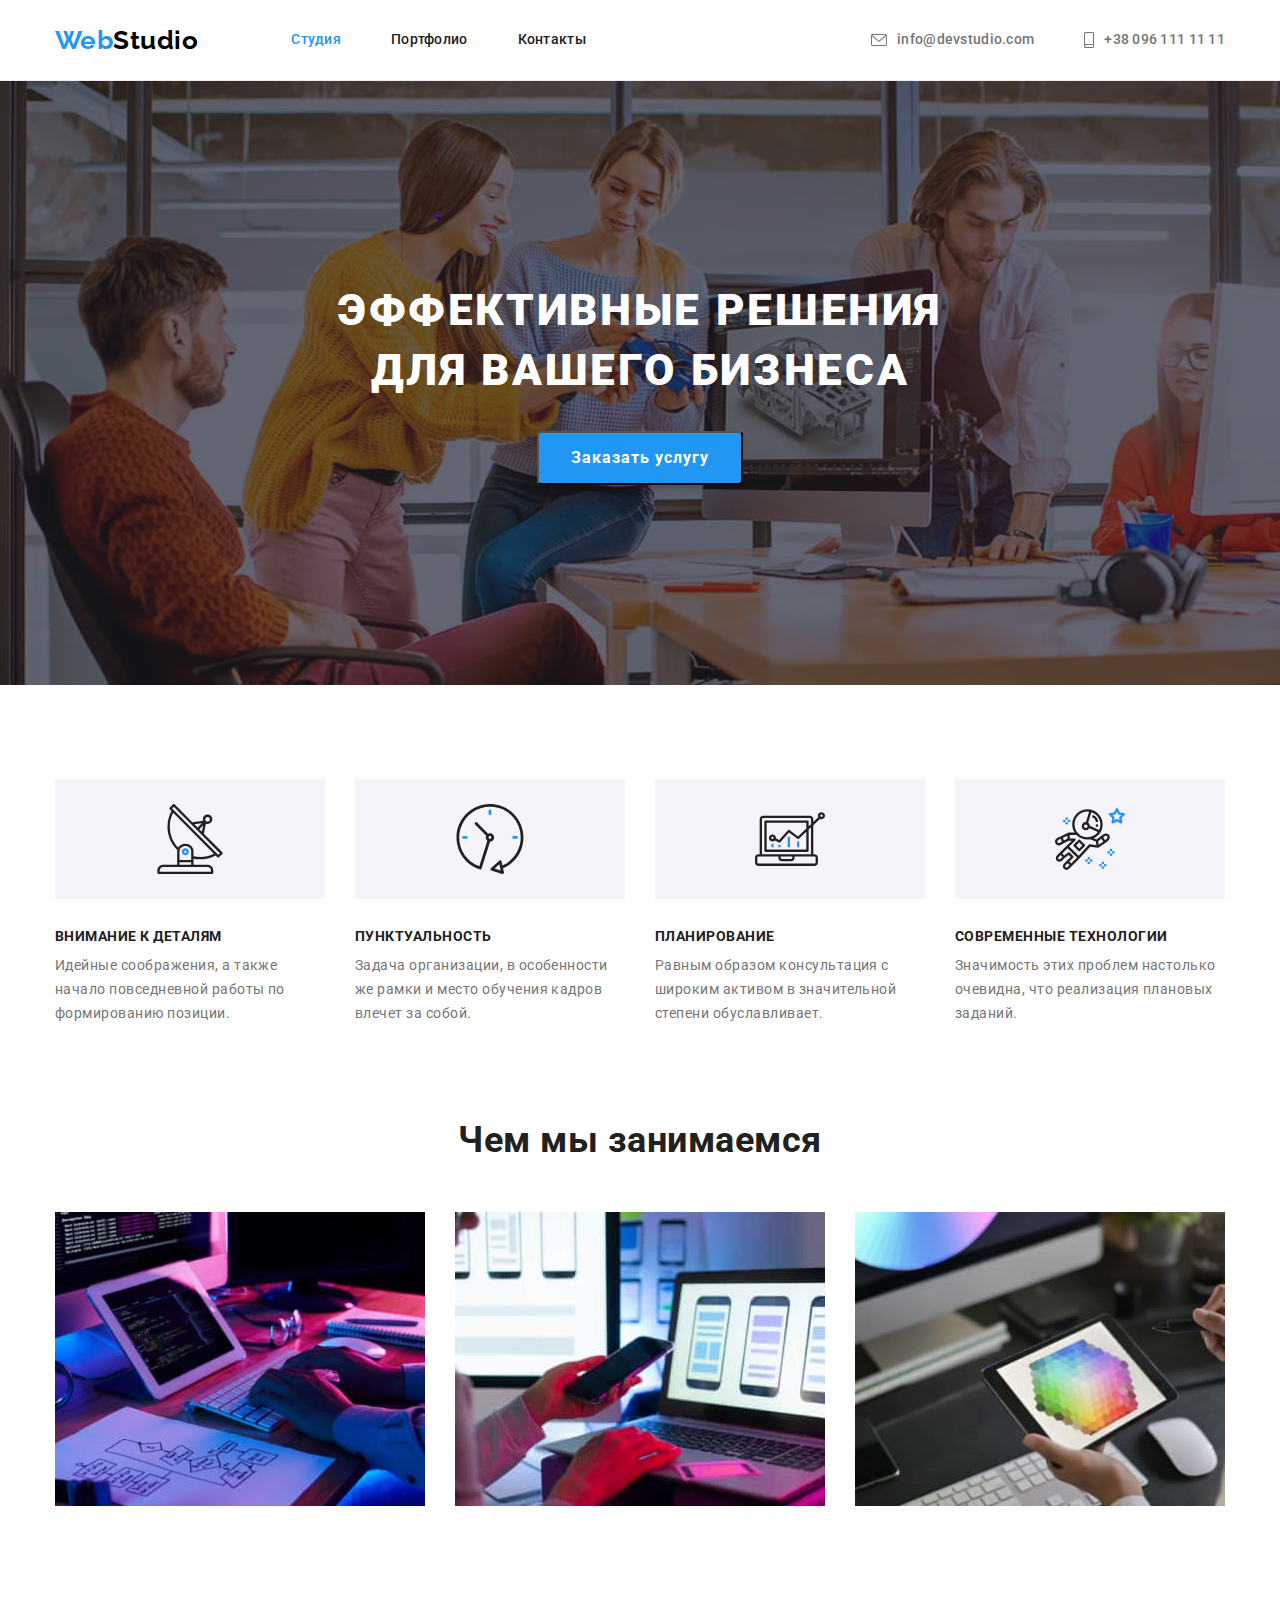
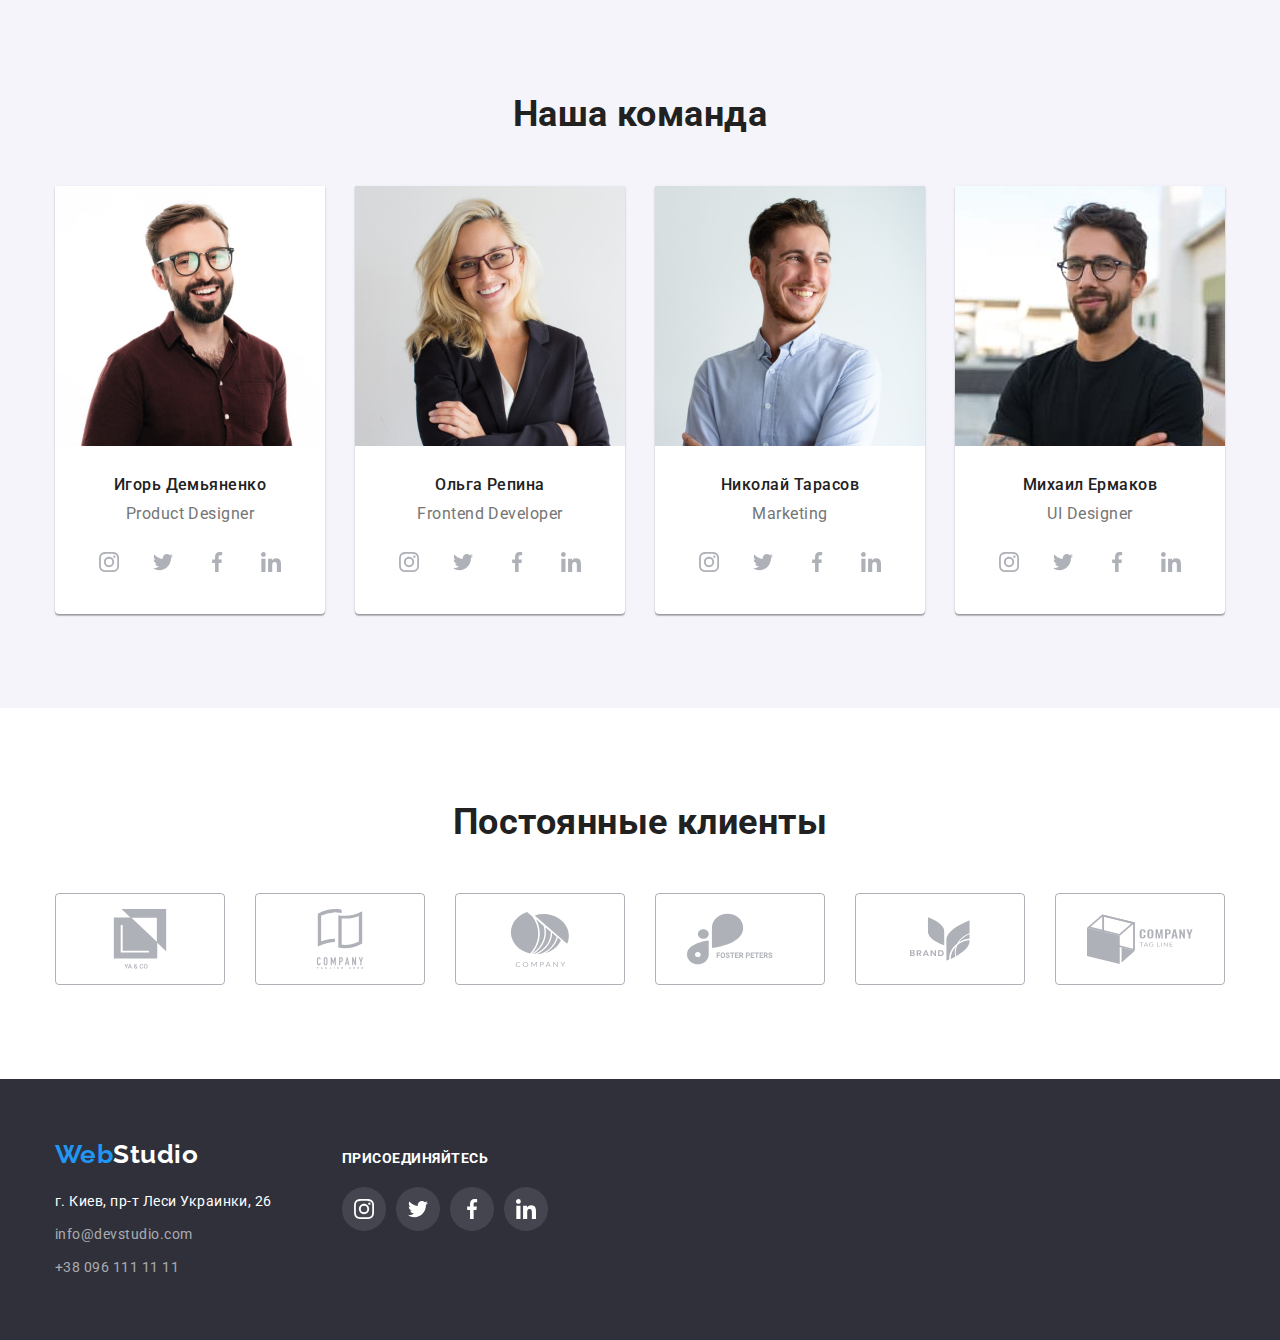
==== commit ae35f682: "-+" ====
--- a/index.html
+++ b/index.html
@@ -30,7 +30,7 @@
     
        
             <ul class="auth-nav">
-                <li class="item auth-nav-item"><a class="auth-nav-link" href="mailto:info@devstudio.com"><svg class="envelope" width="12" height="16">
+                <li class="item auth-nav-item"><a class="auth-nav-link" href="mailto:info@devstudio.com"><svg class="envelope" width="16" height="12">
                     <use href="./images/icons.svg#icon-envelope"></use>
                 </svg> info@devstudio.com</a></li>
                 <li class="item auth-nav-item"><a class="auth-nav-link" href="tel:+380961111111"><svg class="smartphone" width="10" height="16">
@@ -207,31 +207,31 @@
         <h2 class="section-title">Постоянные клиенты</h2>
     <ul class="clients-list">
         <li class="clients-item"> <a href="" class="clients-link"> 
-        <svg class="clients-icon" width="41" height="46.7">
+        <svg class="clients-icon" width="106" height="60">
             <use href="./images/icons.svg#icon-client1"></use>
         </svg> </a></li>
         <li class="clients-item"> <a href="" class="clients-link">
-             <svg class="clients-icon" width="40" height="52">
+             <svg class="clients-icon" width="106" height="60">
             <use href="./images/icons.svg#icon-client2"></use>
         </svg>
         </a></li>
         <li class="clients-item"> <a href="" class="clients-link">
-             <svg class="clients-icon" width="43.46" height="41.18">
+             <svg class="clients-icon" width="106" height="60">
             <use href="./images/icons.svg#icon-client3"></use>
         </svg>
         </a></li>
         <li class="clients-item"> <a href="" class="clients-link">
-             <svg class="clients-icon" width="84.44" height="40.62">
+             <svg class="clients-icon" width="106" height="60">
             <use href="./images/icons.svg#icon-client4"></use>
         </svg>
         </a></li>
         <li class="clients-item"> <a href="" class="clients-link">
-             <svg class="clients-icon" width="62.54" height="45.43">
+             <svg class="clients-icon" width="106" height="60">
             <use href="./images/icons.svg#icon-client5"></use>
         </svg>
         </a></li>
         <li class="clients-item"> <a href="" class="clients-link">
-             <svg class="clients-icon" width="93.79" height="43.93">
+             <svg class="clients-icon" width="106" height="60">
             <use href="./images/icons.svg#icon-client6"></use>
         </svg>
         </a></li>
@@ -256,7 +256,7 @@
         </address>
     </div>
     <div class="join-us">
-        <h4 class="join-us-title">Присоединяйтесь</h4>
+        <p class="join-us-title">Присоединяйтесь</p>
         <ul class="join-us-list">
             <li class="join-us-item"><a class="join-us-link" href="">
                 <svg class="footer-icon" width="20" height="20px">
--- a/css/styles.css
+++ b/css/styles.css
@@ -125,6 +125,7 @@
 }
 
 .auth-nav-link {
+  align-items: center;
   color: #757575;
   font-size: 14px;
   line-height: 1.14;
@@ -357,8 +358,6 @@
 .clients-item {
   width: 170px;
   height: 92px;
-  border: 1px solid #afb1b8;
-  border-radius: 4px;
 }
 
 .clients-item + .clients-item {
@@ -368,7 +367,7 @@
 .clients-link:hover,
 .clients-link:focus {
   color: var(--hover-color);
-  border: 1px solid #2196f3;
+  border-color: var(--hover-color);
 }
 
 .clients-link {
@@ -378,6 +377,8 @@
   justify-content: center;
   display: flex;
   color: #afb1b8;
+  border: 1px solid #afb1b8;
+  border-radius: 4px;
 }
 
 .clients-icon {
@@ -388,6 +389,7 @@
 
 .footer-container {
   display: flex;
+  align-items: baseline;
 }
 
 .footer {
@@ -473,7 +475,6 @@
   line-height: 1.14;
   text-transform: uppercase;
   margin-bottom: 20px;
-  margin-top: 12px;
 }
 
 .footer-icon {
@@ -527,6 +528,7 @@
 .project-description {
   font-size: 16px;
   line-height: 1.87;
+  color: var(--primary-text-color);
 }
 
 .gallery {
